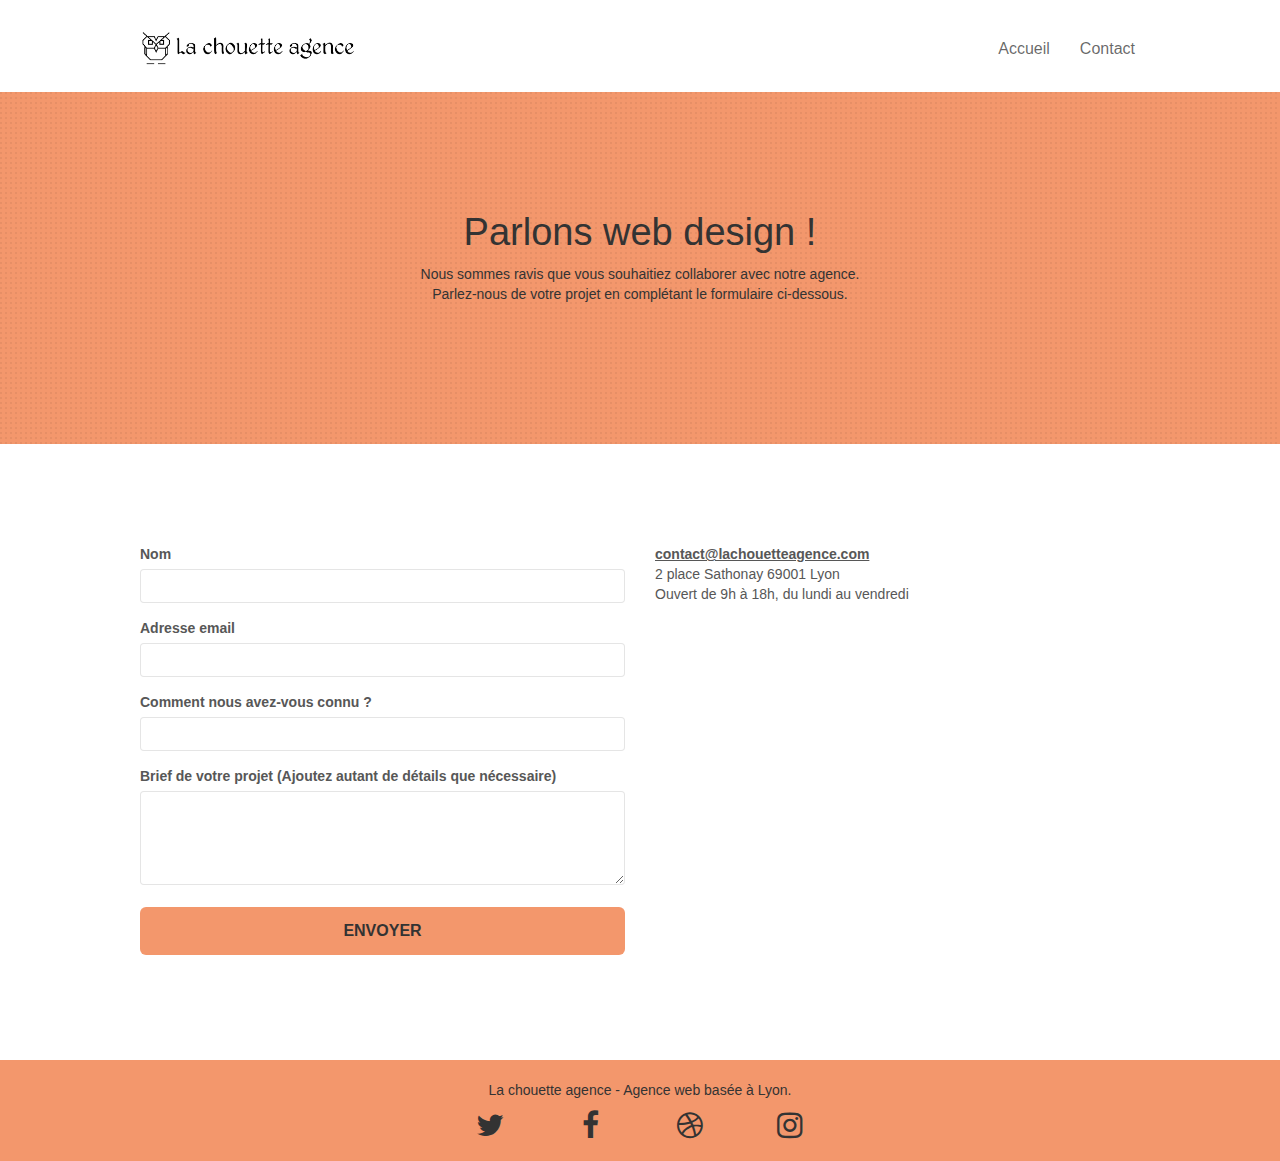
==== contact.html @ 6bfd5b71 "fix color contrast" ====
<!DOCTYPE html>
<html lang="fr">
  <head>
    <meta charset="utf-8" />

    <meta
      name="description"
      content="Vous cherchez un expert en web design à Lyon ? Contactez La chouette agence pour bénéficier d'un accompagnement sur-mesure."
    />
    <meta name="viewport" content="width=device-width, initial-scale=1.0, viewport-fit=cover" />
    <link rel="shortcut icon" type="image/png" href="favicon.jpg" />

    <link rel="stylesheet" type="text/css" href="./css/bootstrap.min.css" />
    <link rel="stylesheet" type="text/css" href="style.min.css" />
    <link rel="stylesheet" type="text/css" href="./css/font-awesome.min.css" />
    <link rel="stylesheet" type="text/css" href="./css/et-line.min.css" />

    <script src="./js/jquery-2.1.0.min.js" defer></script>
    <script src="./js/bootstrap.min.js" defer></script>
    <script src="./js/blocs.min.js" defer></script>
    <script src="./js/jqBootstrapValidation.min.js" defer></script>
    <script src="./js/formHandler.min.js" defer></script>

    <title>Contact | La chouette agence</title>
  </head>
  <body>
    <!-- principal conteneur -->
    <div class="page-container">
      <!-- header -->
      <header class="bloc bgc-white l-bloc" id="bloc-0">
        <div class="container bloc-sm">
          <nav class="navbar row">
            <div class="navbar-header">
              <a class="navbar-brand" href="index.html">
                <img src="img/la-chouette-agence.webp" alt="La chouette agence" width="214" height="40" />
              </a>
              <button
                id="nav-toggle"
                type="button"
                class="ui-navbar-toggle navbar-toggle"
                data-toggle="collapse"
                data-target=".navbar-1"
              >
                <span class="sr-only">Toggle navigation</span>
                <span class="icon-bar"></span>
                <span class="icon-bar"></span>
                <span class="icon-bar"></span>
              </button>
            </div>
            <div class="collapse navbar-collapse navbar-1 special-dropdown-nav">
              <ul class="site-navigation nav navbar-nav">
                <li>
                  <a href="index.html">Accueil</a>
                </li>
                <li>
                  <a href="contact.html">Contact</a>
                </li>
              </ul>
            </div>
          </nav>
        </div>
      </header>
      <!-- header END -->

      <main>
        <section>
          <!-- bloc-6 -->
          <div class="bloc bg-dots-bg bg-repeat bgc-atomic-tangerine d-bloc" id="bloc-6">
            <div class="container bloc-lg">
              <div class="row">
                <div class="col-sm-12 tc-dark">
                  <h1 class="text-center hero-bloc-text">Parlons web design !</h1>
                  <p class="text-center mg-lg tight-width-whitespace">
                    Nous sommes ravis que vous souhaitiez collaborer avec notre agence. <br />
                    Parlez-nous de votre projet en complétant le formulaire ci-dessous.
                  </p>
                </div>
              </div>
            </div>
          </div>
          <!-- bloc-6 END -->

          <!-- bloc-7 -->
          <div class="bloc bgc-white l-bloc" id="bloc-7">
            <div class="container bloc-lg">
              <div class="row">
                <div class="col-sm-6">
                  <form id="form_1" novalidate>
                    <div class="form-group">
                      <label for="name">Nom</label>
                      <input id="name" class="form-control" required />
                    </div>
                    <div class="form-group">
                      <label for="email">Adresse email</label>
                      <input id="email" class="form-control" type="email" required />
                    </div>
                    <div class="form-group">
                      <label for="input_504">Comment nous avez-vous connu ?</label>
                      <input class="form-control" required id="input_504" />
                    </div>
                    <div class="form-group">
                      <label for="message">Brief de votre projet (Ajoutez autant de détails que nécessaire)</label>
                      <textarea id="message" class="form-control" rows="4" cols="50" required></textarea>
                    </div>
                    <button class="bloc-button btn btn-lg btn-block cta-hero btn-atomic-tangerine" type="submit">
                      Envoyer
                    </button>
                  </form>
                </div>
                <div class="col-sm-6">
                  <address>
                    <a href="mailto:contact@lachouetteagence.com" class="bold-link">contact@lachouetteagence.com</a>
                    <br />
                    2 place Sathonay 69001 Lyon <br />
                    Ouvert de 9h à 18h, du lundi au vendredi <br />
                  </address>
                </div>
              </div>
            </div>
          </div>
          <!-- bloc-7 END -->
        </section>
      </main>

      <!-- scrollToTop -->
      <button
        class="bloc-button btn btn-d scrollToTop"
        onclick="scrollToTarget('1')"
        aria-label="Retourner en haut de page"
      >
        <span class="fa fa-chevron-up"></span>
      </button>
      <!-- scrollToTop END-->

      <!-- footer -->
      <footer class="bloc bgc-atomic-tangerine d-bloc" id="bloc-8">
        <div class="container bloc-sm">
          <div class="row">
            <div class="col-sm-12">
              <p class="text-center tc-dark">La chouette agence - Agence web basée à Lyon.</p>
              <div class="row row-no-gutters social">
                <div class="col-sm-3">
                  <div class="text-center">
                    <a class="social ltc-dark" href="#" aria-label="Twitter">
                      <span class="fa fa-twitter icon-md"></span
                    ></a>
                  </div>
                </div>
                <div class="col-sm-3">
                  <div class="text-center">
                    <a class="social ltc-dark" href="#" aria-label="Facebook">
                      <span class="fa fa-facebook icon-md"> </span>
                    </a>
                  </div>
                </div>
                <div class="col-sm-3">
                  <div class="text-center">
                    <a class="social ltc-dark" href="#" aria-label="Dribbble">
                      <span class="fa fa-dribbble icon-md"></span>
                    </a>
                  </div>
                </div>
                <div class="col-sm-3">
                  <div class="text-center">
                    <a class="social ltc-dark" href="#" aria-label="Instagram">
                      <span class="fa fa-instagram icon-md"></span>
                    </a>
                  </div>
                </div>
              </div>
            </div>
          </div>
        </div>
      </footer>
      <!-- footer END -->
    </div>
    <!-- principal conteneur END -->
  </body>
</html>
---- style.min.css ----
body{margin:0;padding:0;background:#fff;color:#575757;overflow-x:hidden;-webkit-font-smoothing:antialiased;-moz-osx-font-smoothing:grayscale}h1,h2,h3,h4,h5,h6{font-weight:500}a,button{transition:all .3s ease-in-out}a{color:#575757}a:hover{color:#333;text-decoration:none;cursor:pointer}strong{font-weight:inherit}blockquote{border:none;padding:0}#page-loading-blocs-notifaction{position:fixed;top:0;bottom:0;width:100%;z-index:100000;background:#fff url(img/pageload-spinner.gif) no-repeat center center}.bloc{width:100%;clear:both;background:50% 50% no-repeat;padding:0 50px;-webkit-background-size:cover;-moz-background-size:cover;-o-background-size:cover;background-size:cover;position:relative}.bloc .container{padding-left:0;padding-right:0}.bloc-lg{padding:100px 50px}.bloc-md{padding:50px}.bloc-sm{padding:20px 50px}.bg-b-edge,.bg-bl-edge,.bg-br-edge,.bg-center,.bg-l-edge,.bg-r-edge,.bg-repeat,.bg-t-edge,.bg-tl-edge,.bg-tr-edge{-webkit-background-size:auto!important;-moz-background-size:auto!important;-o-background-size:auto!important;background-size:auto!important}.bg-repeat{background:repeat}.bg-t-edge{background:top no-repeat}.bloc-bg-texture::before{content:'';background-size:2px 2px;position:absolute;top:0;bottom:0;left:0;right:0}.texture-paper::before{background:url(img/texture-paper.webp);background-size:280px 280px}.b-parallax{background-attachment:fixed}.d-bloc button:hover{color:rgba(255,255,255,.9)}.d-bloc .icon-round,.d-bloc .icon-rounded,.d-bloc .icon-semi-rounded-a,.d-bloc .icon-semi-rounded-b,.d-bloc .icon-square{border-color:rgba(255,255,255,.9)}.d-bloc .divider-h span{border-color:rgba(255,255,255,.2)}.d-bloc .navbar-toggle .icon-bar{background:#fff}.d-bloc .btn-wire,.d-bloc .btn-wire:hover{color:#fff;border-color:#fff}.d-bloc .panel{color:rgba(0,0,0,.5)}.d-bloc .panel button:hover{color:rgba(0,0,0,.7)}.d-bloc .panel icon{border-color:rgba(0,0,0,.7)}.d-bloc .panel .divider-h span{border-color:rgba(0,0,0,.1)}.d-bloc .panel .a-btn{color:rgba(0,0,0,.6)}.d-bloc .panel .a-btn:hover{color:#000}.d-bloc .panel .btn-wire,.d-bloc .panel .btn-wire:hover{color:rgba(0,0,0,.7);border-color:rgba(0,0,0,.3)}.d-bloc .panel button:hover,.l-bloc button:hover{color:rgba(0,0,0,.7)}.l-bloc .icon-round,.l-bloc .icon-rounded,.l-bloc .icon-semi-rounded-a,.l-bloc .icon-semi-rounded-b,.l-bloc .icon-square{border-color:rgba(0,0,0,.7)}.d-bloc .panel .divider-h span,.l-bloc .divider-h span{border-color:rgba(0,0,0,.1)}.d-bloc .panel .a-btn,.l-bloc .a-btn,.l-bloc .navbar a,.l-bloc .navbar-brand,.l-bloc a .icon-lg,.l-bloc a .icon-md,.l-bloc a .icon-sm,.l-bloc a .icon-xl,.l-bloc h1 a,.l-bloc h2 a,.l-bloc h3 a,.l-bloc h4 a,.l-bloc h5 a,.l-bloc h6 a,.l-bloc p a{color:rgba(0,0,0,.6)}.d-bloc .panel .a-btn:hover,.l-bloc .a-btn:hover,.l-bloc .navbar a:hover,.l-bloc .navbar-brand:hover,.l-bloc a:hover .icon-lg,.l-bloc a:hover .icon-md,.l-bloc a:hover .icon-sm,.l-bloc a:hover .icon-xl,.l-bloc h1 a:hover,.l-bloc h2 a:hover,.l-bloc h3 a:hover,.l-bloc h4 a:hover,.l-bloc h5 a:hover,.l-bloc h6 a:hover,.l-bloc p a:hover{color:#000}.l-bloc .navbar-toggle .icon-bar{color:rgba(0,0,0,.6)}.d-bloc .panel .btn-wire,.d-bloc .panel .btn-wire:hover,.l-bloc .btn-wire,.l-bloc .btn-wire:hover{color:rgba(0,0,0,.7);border-color:rgba(0,0,0,.3)}.voffset{margin-top:30px}.voffset-lg{margin-top:80px}.row-no-gutters{margin-right:0;margin-left:0}.row.row-no-gutters>[class*=' col-'],.row.row-no-gutters>[class^=col-]{padding-right:0;padding-left:0}#bloc-1-hero h1{font-size:32px}.navbar{margin-bottom:0;z-index:1}.navbar-brand{height:auto;padding:3px 15px;font-size:25px;font-weight:400;font-weight:600;line-height:44px}.navbar-brand img{max-height:200px;margin:0 5px 0 0;display:inline}.navbar-brand img[src$=svg]{min-width:100px}.nav-center .navbar-brand img{margin:0}.navbar .nav{padding-top:2px;margin-right:-16px;float:right;z-index:1}.nav>li{float:left;margin-top:4px;font-size:16px}.navbar-nav .open .dropdown-menu>li>a{text-align:inherit}.nav>li a:focus,.nav>li a:hover{background:0 0}.navbar-toggle{margin:10px 10px 0 0;border:0}.navbar-toggle:hover{background:0 0!important}.navbar-toggle .icon-bar{background-color:rgba(0,0,0,.5);width:26px}.nav-invert .navbar .nav{float:left}.nav-invert .navbar-brand,.nav-invert .navbar-header{float:right;position:relative;z-index:2}@media (min-width:768px){.site-navigation{position:absolute;top:50%;right:20px;transform:translate(0,-50%);-webkit-transform:translateY(-50%)}.nav>li .dropdown-menu a,.nav>li .dropdown-menu a:hover{color:#484848}.nav-invert .site-navigation{left:0;right:0}.nav-center{text-align:center}.nav-center .navbar-header{width:100%}.nav-center .nav>li,.nav-center .navbar-brand,.nav-center .navbar-header{float:none;display:inline-block}.nav-center .site-navigation{position:relative;width:100%;right:0;margin-right:0;margin-top:20px}.nav-center.mini-nav .navbar-toggle{float:none;margin:10px auto 0}}.nav>li>.dropdown a{background:0 0!important;display:block;padding:14px 15px}nav .caret{margin:0 5px}.dropdown-menu .dropdown-menu{top:-8px;left:100%}.dropdown-menu .dropmenu-flow-right{top:100%;left:0;margin-left:-1px;border-top-left-radius:0;border-top-right-radius:0}.dropdown-menu .dropdown span{border:4px solid #000;border-top-color:transparent;border-right-color:transparent;border-bottom-color:transparent;margin:6px -5px 0 0!important;float:right}.mg-md{margin-top:10px;margin-bottom:20px}.mg-lg{margin-top:10px;margin-bottom:40px}.btn{margin:0 5px 5px 0}.btn.pull-right{margin:0 0 5px 5px}.btn-d,.btn-d:focus,.btn-d:hover{color:#fff;background:rgba(0,0,0,.6)}.btn-rd{border-radius:40px}.btn-clean{border:1px solid rgba(0,0,0,.08);border-bottom-color:rgba(0,0,0,.1);text-shadow:0 1px 0 rgba(0,0,1,.1);box-shadow:0 1px 3px rgba(0,0,1,.25),inset 0 1px 0 0 rgba(255,255,255,.15)}.icon-md{font-size:30px!important}.icon-lg{font-size:60px!important}.sm-shadow{text-shadow:0 1px 2px rgba(0,0,0,.3)}.panel-sq,.panel-sq .panel-footer,.panel-sq .panel-heading{border-radius:0}.panel-rd{border-radius:30px}.panel-rd .panel-heading{border-radius:29px 29px 0 0}.panel-rd .panel-footer{border-radius:0 0 29px 29px}.form-control{border-color:rgba(0,0,0,.1);box-shadow:none}.scrollToTop{width:40px;height:40px;position:fixed;bottom:20px;right:20px;opacity:0;z-index:500;transition:all .3s ease-in-out}.scrollToTop span{margin-top:6px}.showScrollTop{font-size:14px;opacity:1}a[data-lightbox]{position:relative;display:block;text-align:center}a[data-lightbox]:hover::before{content:'+';font-size:32px;width:50px;height:50px;margin-left:-25px;border-radius:50%;background:rgba(0,0,0,.6);color:#fff;z-index:1;position:absolute;top:50%;transform:translateY(-50%);-webkit-transform:translateY(-50%)}a[data-lightbox]:hover img{opacity:.6;-webkit-animation-fill-mode:none;animation-fill-mode:none}#lightbox-modal{display:flex;align-items:center}#lightbox-modal .modal-dialog{width:90%;max-width:900px;margin:0 auto 0}#lightbox-modal .modal-dialog img{max-height:90vh;margin:0 auto}.lightbox-caption{padding:20px;background:rgba(0,0,0,.5);position:absolute;left:15px;right:15px;bottom:5px}.close-lightbox{color:#fff;font-size:30px;position:absolute;top:20px;right:20px;z-index:20;background:rgba(0,0,0,.6);border:none;line-height:30px;padding:0 9px 5px;opacity:.9}.close-lightbox:hover,.next-lightbox:hover,.prev-lightbox:hover{opacity:1;color:#fff}.next-lightbox,.prev-lightbox{font-size:20px;color:#fff;background:rgba(0,0,0,.6);transition:all .2s ease-in-out;position:absolute;top:45%;z-index:1;opacity:.9}.next-lightbox{padding:6px 8px 1px 13px;right:25px}.prev-lightbox{padding:6px 13px 1px 10px;left:25px}.snapshot-lb .modal-body{padding-bottom:45px}.snapshot-lb .lightbox-caption{padding:0;background:0 0}.container{position:relative;max-width:1000px}.hero-bloc-text{font-size:38px}.hero-bloc-text-sub{font-size:36px}.statement-bloc-text{line-height:26px;font-style:italic;font-size:20px;text-align:center;font-weight:lighter;max-width:520px;margin:auto auto auto auto}.tight-width-whitespace{max-width:600px;margin-left:auto;margin-right:auto}.h1{font-size:20px}.cta-hero{margin-top:22px;text-transform:uppercase;padding:12px 28px 12px 28px;font-size:16px;font-weight:700}.social{max-width:400px;margin:auto auto auto auto}h2{font-size:22px;line-height:1.4em}h3{font-size:15px;text-transform:uppercase;font-weight:700;color:#333!important}.med-width-whitespace{max-width:800px;margin-left:auto;margin-right:auto;box-shadow:0 0 0 #000}h4{color:#333!important}.icons{margin-bottom:14px;margin-top:24px}.white{color:#fff!important}.portfolio-thumb{margin-bottom:24px}.portfolio-row{margin-bottom:44px;margin-top:50px}.avatar{box-shadow:0 4px 9px rgba(0,0,0,.3)}.black-background{background-color:rgb(126,116,96);padding:40px 40px 40px 40px}.bold-link{font-weight:600;text-decoration:underline!important}.bgc-white{background-color:#fff}.bgc-dark-slate-blue{background-color:#364577}.bgc-atomic-tangerine{background-color:#f3976c}.tc-white{color:#fff}.tc-dark{color:#333}.btn-atomic-tangerine{background:#f3976c;color:#333}.btn-atomic-tangerine:hover{background:#f8a884}.ltc-dark{color:#333}.ltc-dark:hover{color:#111}.ltc-white{color:#fff!important}.ltc-white:hover{color:#ebebeb!important}.ltc-atomic-tangerine{color:#f3976c!important}.ltc-atomic-tangerine:hover{color:#c27956!important}.icon-dark-slate-blue{color:#364577!important;border-color:#364577!important}.bg-dots-bg{background-image:url(img/dots-bg.webp)}.bg-lines-h2-bg{background-image:url(img/lines-h2-bg.webp)}.bg-banniere{background-image:url(img/la-chouette-agence-banniere.webp)}.bg-presentation{background-image:url(img/image-de-presentation.webp)}@media (max-width:1024px){.bloc{padding-left:20px;padding-right:20px}.bloc-tile-2.full-width-bloc .container,.bloc-tile-3.full-width-bloc .container,.bloc-tile-4.full-width-bloc .container,.bloc.full-width-bloc{padding-left:0;padding-right:0}}@media (max-width:992px) and (min-width:768px){.navbar .nav{max-width:80%}.nav-center.navbar .nav{max-width:100%}}@media only screen and (min-width:768px) and (max-width:1024px) and (orientation:landscape){.b-parallax{background-attachment:scroll}}@media only screen and (min-width:1024px) and (max-width:1366px) and (-webkit-min-device-pixel-ratio:1.5){.b-parallax{background-attachment:scroll}}@media (max-width:991px){.container{width:100%}.b-parallax{background-attachment:scroll}#hero-bloc,.page-container{overflow-x:hidden;position:relative}.bloc-group,.bloc-group .bloc{display:block;width:100%}.bloc-fill-screen .fill-bloc-bottom-edge,.bloc-fill-screen .fill-bloc-top-edge{padding:0 20px}}@media (max-width:767px){.page-container{overflow-x:hidden;position:relative}#disqus_thread,h1,h2,h3,h4,h5,h6,p{padding-left:10px!important;padding-right:10px!important}.b-parallax{background-attachment:scroll}.navbar .nav{padding-top:0;border-top:1px solid rgba(0,0,0,.2);float:none!important}.navbar.row{margin-left:0;margin-right:0}.site-navigation{position:inherit;transform:none;-webkit-transform:none;-ms-transform:none}.nav>li{margin-top:0;border-bottom:1px solid rgba(0,0,0,.1);background:rgba(0,0,0,.05);text-align:left;padding-left:15px;width:100%}.nav>li:hover{background:rgba(0,0,0,.08)}.dropdown .dropdown a .caret{float:none;margin:5px 0 0 10px!important;border:4px solid #000;border-bottom-color:transparent;border-right-color:transparent;border-left-color:transparent}#hero-bloc .navbar .nav{background:rgba(0,0,0,.8)}#hero-bloc .navbar .nav a{color:rgba(255,255,255,.6)}.hero{padding:50px 0}.hero-nav{left:-1px;right:-1px}.navbar-collapse{padding:0;overflow-x:hidden;-webkit-box-shadow:none;box-shadow:none}.navbar-brand img{max-height:40px;width:auto}.nav-invert .navbar-header{float:none;width:100%}.nav-invert .navbar-toggle{float:left;margin-left:10px}.bloc{padding-left:0;padding-right:0}.bloc-lg,.bloc-xl,.bloc-xxl{padding:40px 0}.bloc-md,.bloc-sm{padding-left:0;padding-right:0}.bloc-fill-screen .fill-bloc-bottom-edge,.bloc-fill-screen .fill-bloc-top-edge,.bloc-tile-2 .container,.bloc-tile-3 .container,.bloc-tile-4 .container{padding-left:0;padding-right:0}.a-block{padding:0 10px}.btn-dwn{display:none}.voffset{margin-top:5px}.voffset-md{margin-top:20px}.voffset-lg{margin-top:30px}form{padding:5px}.close-lightbox{display:inline-block}.blocsapp-device-iphone5{background-size:216px 425px;padding-top:60px;width:216px;height:425px}.blocsapp-device-iphone5 img{width:180px;height:320px}}@media (max-width:400px){.bloc{padding-left:0;padding-right:0}}@media (max-width:767px){.bloc-mob-center-text{text-align:center}}
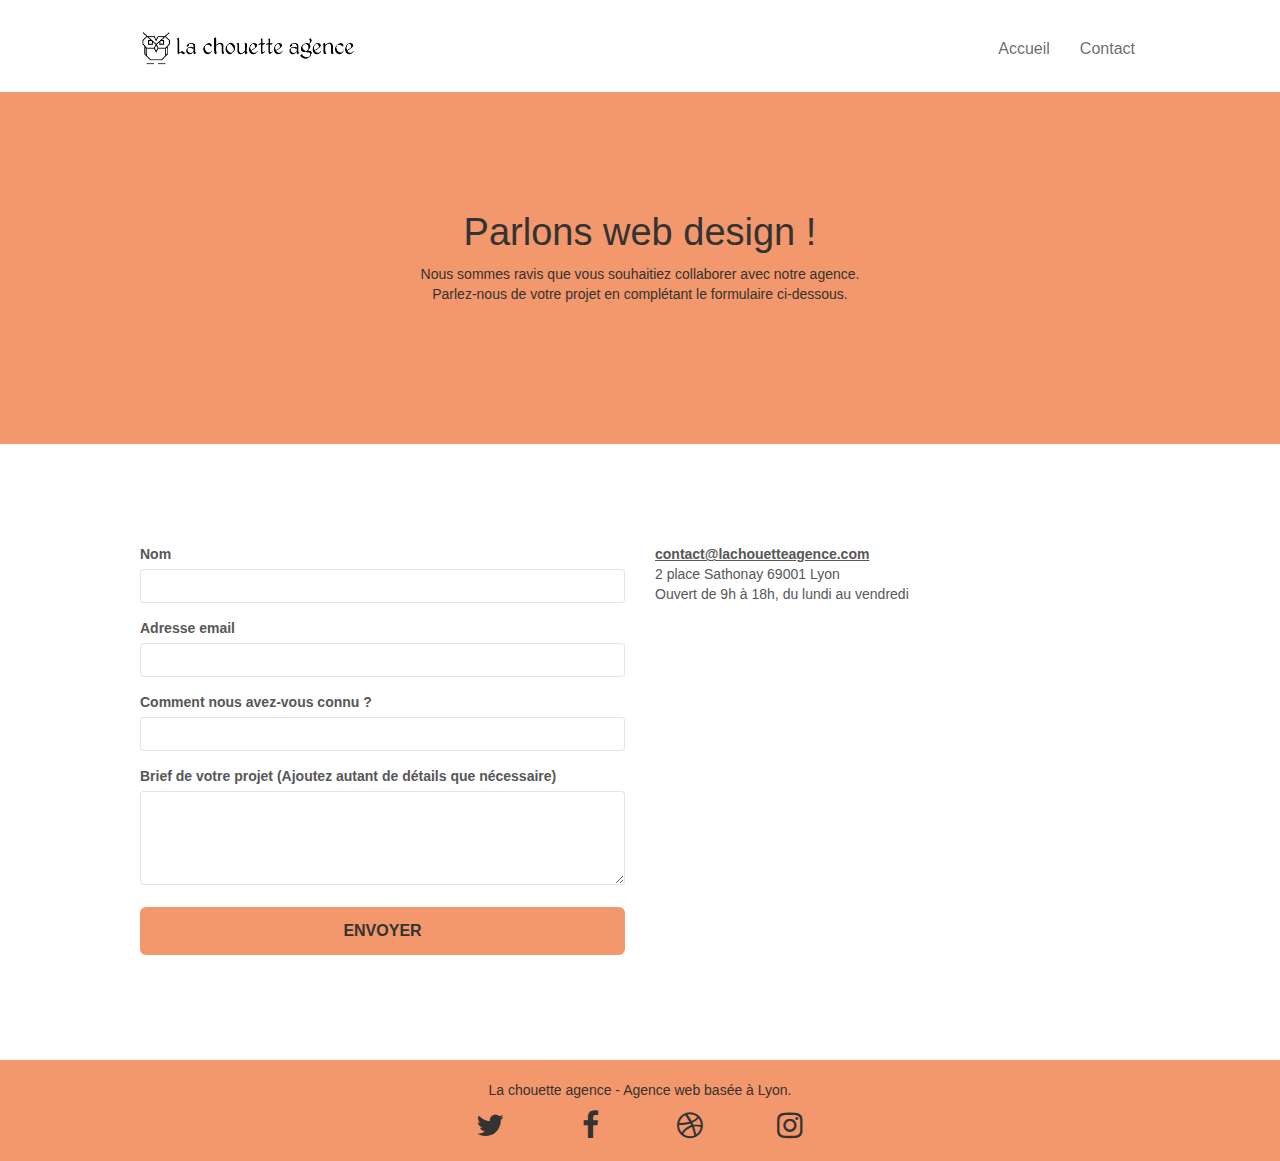
==== commit 241cae6f: "remove background images" ====
--- a/contact.html
+++ b/contact.html
@@ -65,7 +65,7 @@
       <main>
         <section>
           <!-- bloc-6 -->
-          <div class="bloc bg-dots-bg bg-repeat bgc-atomic-tangerine d-bloc" id="bloc-6">
+          <div class="bloc bgc-atomic-tangerine d-bloc" id="bloc-6">
             <div class="container bloc-lg">
               <div class="row">
                 <div class="col-sm-12 tc-dark">
--- a/style.min.css
+++ b/style.min.css
@@ -1 +1 @@
-body{margin:0;padding:0;background:#fff;color:#575757;overflow-x:hidden;-webkit-font-smoothing:antialiased;-moz-osx-font-smoothing:grayscale}h1,h2,h3,h4,h5,h6{font-weight:500}a,button{transition:all .3s ease-in-out}a{color:#575757}a:hover{color:#333;text-decoration:none;cursor:pointer}strong{font-weight:inherit}blockquote{border:none;padding:0}#page-loading-blocs-notifaction{position:fixed;top:0;bottom:0;width:100%;z-index:100000;background:#fff url(img/pageload-spinner.gif) no-repeat center center}.bloc{width:100%;clear:both;background:50% 50% no-repeat;padding:0 50px;-webkit-background-size:cover;-moz-background-size:cover;-o-background-size:cover;background-size:cover;position:relative}.bloc .container{padding-left:0;padding-right:0}.bloc-lg{padding:100px 50px}.bloc-md{padding:50px}.bloc-sm{padding:20px 50px}.bg-b-edge,.bg-bl-edge,.bg-br-edge,.bg-center,.bg-l-edge,.bg-r-edge,.bg-repeat,.bg-t-edge,.bg-tl-edge,.bg-tr-edge{-webkit-background-size:auto!important;-moz-background-size:auto!important;-o-background-size:auto!important;background-size:auto!important}.bg-repeat{background:repeat}.bg-t-edge{background:top no-repeat}.bloc-bg-texture::before{content:'';background-size:2px 2px;position:absolute;top:0;bottom:0;left:0;right:0}.texture-paper::before{background:url(img/texture-paper.webp);background-size:280px 280px}.b-parallax{background-attachment:fixed}.d-bloc button:hover{color:rgba(255,255,255,.9)}.d-bloc .icon-round,.d-bloc .icon-rounded,.d-bloc .icon-semi-rounded-a,.d-bloc .icon-semi-rounded-b,.d-bloc .icon-square{border-color:rgba(255,255,255,.9)}.d-bloc .divider-h span{border-color:rgba(255,255,255,.2)}.d-bloc .navbar-toggle .icon-bar{background:#fff}.d-bloc .btn-wire,.d-bloc .btn-wire:hover{color:#fff;border-color:#fff}.d-bloc .panel{color:rgba(0,0,0,.5)}.d-bloc .panel button:hover{color:rgba(0,0,0,.7)}.d-bloc .panel icon{border-color:rgba(0,0,0,.7)}.d-bloc .panel .divider-h span{border-color:rgba(0,0,0,.1)}.d-bloc .panel .a-btn{color:rgba(0,0,0,.6)}.d-bloc .panel .a-btn:hover{color:#000}.d-bloc .panel .btn-wire,.d-bloc .panel .btn-wire:hover{color:rgba(0,0,0,.7);border-color:rgba(0,0,0,.3)}.d-bloc .panel button:hover,.l-bloc button:hover{color:rgba(0,0,0,.7)}.l-bloc .icon-round,.l-bloc .icon-rounded,.l-bloc .icon-semi-rounded-a,.l-bloc .icon-semi-rounded-b,.l-bloc .icon-square{border-color:rgba(0,0,0,.7)}.d-bloc .panel .divider-h span,.l-bloc .divider-h span{border-color:rgba(0,0,0,.1)}.d-bloc .panel .a-btn,.l-bloc .a-btn,.l-bloc .navbar a,.l-bloc .navbar-brand,.l-bloc a .icon-lg,.l-bloc a .icon-md,.l-bloc a .icon-sm,.l-bloc a .icon-xl,.l-bloc h1 a,.l-bloc h2 a,.l-bloc h3 a,.l-bloc h4 a,.l-bloc h5 a,.l-bloc h6 a,.l-bloc p a{color:rgba(0,0,0,.6)}.d-bloc .panel .a-btn:hover,.l-bloc .a-btn:hover,.l-bloc .navbar a:hover,.l-bloc .navbar-brand:hover,.l-bloc a:hover .icon-lg,.l-bloc a:hover .icon-md,.l-bloc a:hover .icon-sm,.l-bloc a:hover .icon-xl,.l-bloc h1 a:hover,.l-bloc h2 a:hover,.l-bloc h3 a:hover,.l-bloc h4 a:hover,.l-bloc h5 a:hover,.l-bloc h6 a:hover,.l-bloc p a:hover{color:#000}.l-bloc .navbar-toggle .icon-bar{color:rgba(0,0,0,.6)}.d-bloc .panel .btn-wire,.d-bloc .panel .btn-wire:hover,.l-bloc .btn-wire,.l-bloc .btn-wire:hover{color:rgba(0,0,0,.7);border-color:rgba(0,0,0,.3)}.voffset{margin-top:30px}.voffset-lg{margin-top:80px}.row-no-gutters{margin-right:0;margin-left:0}.row.row-no-gutters>[class*=' col-'],.row.row-no-gutters>[class^=col-]{padding-right:0;padding-left:0}#bloc-1-hero h1{font-size:32px}.navbar{margin-bottom:0;z-index:1}.navbar-brand{height:auto;padding:3px 15px;font-size:25px;font-weight:400;font-weight:600;line-height:44px}.navbar-brand img{max-height:200px;margin:0 5px 0 0;display:inline}.navbar-brand img[src$=svg]{min-width:100px}.nav-center .navbar-brand img{margin:0}.navbar .nav{padding-top:2px;margin-right:-16px;float:right;z-index:1}.nav>li{float:left;margin-top:4px;font-size:16px}.navbar-nav .open .dropdown-menu>li>a{text-align:inherit}.nav>li a:focus,.nav>li a:hover{background:0 0}.navbar-toggle{margin:10px 10px 0 0;border:0}.navbar-toggle:hover{background:0 0!important}.navbar-toggle .icon-bar{background-color:rgba(0,0,0,.5);width:26px}.nav-invert .navbar .nav{float:left}.nav-invert .navbar-brand,.nav-invert .navbar-header{float:right;position:relative;z-index:2}@media (min-width:768px){.site-navigation{position:absolute;top:50%;right:20px;transform:translate(0,-50%);-webkit-transform:translateY(-50%)}.nav>li .dropdown-menu a,.nav>li .dropdown-menu a:hover{color:#484848}.nav-invert .site-navigation{left:0;right:0}.nav-center{text-align:center}.nav-center .navbar-header{width:100%}.nav-center .nav>li,.nav-center .navbar-brand,.nav-center .navbar-header{float:none;display:inline-block}.nav-center .site-navigation{position:relative;width:100%;right:0;margin-right:0;margin-top:20px}.nav-center.mini-nav .navbar-toggle{float:none;margin:10px auto 0}}.nav>li>.dropdown a{background:0 0!important;display:block;padding:14px 15px}nav .caret{margin:0 5px}.dropdown-menu .dropdown-menu{top:-8px;left:100%}.dropdown-menu .dropmenu-flow-right{top:100%;left:0;margin-left:-1px;border-top-left-radius:0;border-top-right-radius:0}.dropdown-menu .dropdown span{border:4px solid #000;border-top-color:transparent;border-right-color:transparent;border-bottom-color:transparent;margin:6px -5px 0 0!important;float:right}.mg-md{margin-top:10px;margin-bottom:20px}.mg-lg{margin-top:10px;margin-bottom:40px}.btn{margin:0 5px 5px 0}.btn.pull-right{margin:0 0 5px 5px}.btn-d,.btn-d:focus,.btn-d:hover{color:#fff;background:rgba(0,0,0,.6)}.btn-rd{border-radius:40px}.btn-clean{border:1px solid rgba(0,0,0,.08);border-bottom-color:rgba(0,0,0,.1);text-shadow:0 1px 0 rgba(0,0,1,.1);box-shadow:0 1px 3px rgba(0,0,1,.25),inset 0 1px 0 0 rgba(255,255,255,.15)}.icon-md{font-size:30px!important}.icon-lg{font-size:60px!important}.sm-shadow{text-shadow:0 1px 2px rgba(0,0,0,.3)}.panel-sq,.panel-sq .panel-footer,.panel-sq .panel-heading{border-radius:0}.panel-rd{border-radius:30px}.panel-rd .panel-heading{border-radius:29px 29px 0 0}.panel-rd .panel-footer{border-radius:0 0 29px 29px}.form-control{border-color:rgba(0,0,0,.1);box-shadow:none}.scrollToTop{width:40px;height:40px;position:fixed;bottom:20px;right:20px;opacity:0;z-index:500;transition:all .3s ease-in-out}.scrollToTop span{margin-top:6px}.showScrollTop{font-size:14px;opacity:1}a[data-lightbox]{position:relative;display:block;text-align:center}a[data-lightbox]:hover::before{content:'+';font-size:32px;width:50px;height:50px;margin-left:-25px;border-radius:50%;background:rgba(0,0,0,.6);color:#fff;z-index:1;position:absolute;top:50%;transform:translateY(-50%);-webkit-transform:translateY(-50%)}a[data-lightbox]:hover img{opacity:.6;-webkit-animation-fill-mode:none;animation-fill-mode:none}#lightbox-modal{display:flex;align-items:center}#lightbox-modal .modal-dialog{width:90%;max-width:900px;margin:0 auto 0}#lightbox-modal .modal-dialog img{max-height:90vh;margin:0 auto}.lightbox-caption{padding:20px;background:rgba(0,0,0,.5);position:absolute;left:15px;right:15px;bottom:5px}.close-lightbox{color:#fff;font-size:30px;position:absolute;top:20px;right:20px;z-index:20;background:rgba(0,0,0,.6);border:none;line-height:30px;padding:0 9px 5px;opacity:.9}.close-lightbox:hover,.next-lightbox:hover,.prev-lightbox:hover{opacity:1;color:#fff}.next-lightbox,.prev-lightbox{font-size:20px;color:#fff;background:rgba(0,0,0,.6);transition:all .2s ease-in-out;position:absolute;top:45%;z-index:1;opacity:.9}.next-lightbox{padding:6px 8px 1px 13px;right:25px}.prev-lightbox{padding:6px 13px 1px 10px;left:25px}.snapshot-lb .modal-body{padding-bottom:45px}.snapshot-lb .lightbox-caption{padding:0;background:0 0}.container{position:relative;max-width:1000px}.hero-bloc-text{font-size:38px}.hero-bloc-text-sub{font-size:36px}.statement-bloc-text{line-height:26px;font-style:italic;font-size:20px;text-align:center;font-weight:lighter;max-width:520px;margin:auto auto auto auto}.tight-width-whitespace{max-width:600px;margin-left:auto;margin-right:auto}.h1{font-size:20px}.cta-hero{margin-top:22px;text-transform:uppercase;padding:12px 28px 12px 28px;font-size:16px;font-weight:700}.social{max-width:400px;margin:auto auto auto auto}h2{font-size:22px;line-height:1.4em}h3{font-size:15px;text-transform:uppercase;font-weight:700;color:#333!important}.med-width-whitespace{max-width:800px;margin-left:auto;margin-right:auto;box-shadow:0 0 0 #000}h4{color:#333!important}.icons{margin-bottom:14px;margin-top:24px}.white{color:#fff!important}.portfolio-thumb{margin-bottom:24px}.portfolio-row{margin-bottom:44px;margin-top:50px}.avatar{box-shadow:0 4px 9px rgba(0,0,0,.3)}.black-background{background-color:rgb(126,116,96);padding:40px 40px 40px 40px}.bold-link{font-weight:600;text-decoration:underline!important}.bgc-white{background-color:#fff}.bgc-dark-slate-blue{background-color:#364577}.bgc-atomic-tangerine{background-color:#f3976c}.tc-white{color:#fff}.tc-dark{color:#333}.btn-atomic-tangerine{background:#f3976c;color:#333}.btn-atomic-tangerine:hover{background:#f8a884}.ltc-dark{color:#333}.ltc-dark:hover{color:#111}.ltc-white{color:#fff!important}.ltc-white:hover{color:#ebebeb!important}.ltc-atomic-tangerine{color:#f3976c!important}.ltc-atomic-tangerine:hover{color:#c27956!important}.icon-dark-slate-blue{color:#364577!important;border-color:#364577!important}.bg-dots-bg{background-image:url(img/dots-bg.webp)}.bg-lines-h2-bg{background-image:url(img/lines-h2-bg.webp)}.bg-banniere{background-image:url(img/la-chouette-agence-banniere.webp)}.bg-presentation{background-image:url(img/image-de-presentation.webp)}@media (max-width:1024px){.bloc{padding-left:20px;padding-right:20px}.bloc-tile-2.full-width-bloc .container,.bloc-tile-3.full-width-bloc .container,.bloc-tile-4.full-width-bloc .container,.bloc.full-width-bloc{padding-left:0;padding-right:0}}@media (max-width:992px) and (min-width:768px){.navbar .nav{max-width:80%}.nav-center.navbar .nav{max-width:100%}}@media only screen and (min-width:768px) and (max-width:1024px) and (orientation:landscape){.b-parallax{background-attachment:scroll}}@media only screen and (min-width:1024px) and (max-width:1366px) and (-webkit-min-device-pixel-ratio:1.5){.b-parallax{background-attachment:scroll}}@media (max-width:991px){.container{width:100%}.b-parallax{background-attachment:scroll}#hero-bloc,.page-container{overflow-x:hidden;position:relative}.bloc-group,.bloc-group .bloc{display:block;width:100%}.bloc-fill-screen .fill-bloc-bottom-edge,.bloc-fill-screen .fill-bloc-top-edge{padding:0 20px}}@media (max-width:767px){.page-container{overflow-x:hidden;position:relative}#disqus_thread,h1,h2,h3,h4,h5,h6,p{padding-left:10px!important;padding-right:10px!important}.b-parallax{background-attachment:scroll}.navbar .nav{padding-top:0;border-top:1px solid rgba(0,0,0,.2);float:none!important}.navbar.row{margin-left:0;margin-right:0}.site-navigation{position:inherit;transform:none;-webkit-transform:none;-ms-transform:none}.nav>li{margin-top:0;border-bottom:1px solid rgba(0,0,0,.1);background:rgba(0,0,0,.05);text-align:left;padding-left:15px;width:100%}.nav>li:hover{background:rgba(0,0,0,.08)}.dropdown .dropdown a .caret{float:none;margin:5px 0 0 10px!important;border:4px solid #000;border-bottom-color:transparent;border-right-color:transparent;border-left-color:transparent}#hero-bloc .navbar .nav{background:rgba(0,0,0,.8)}#hero-bloc .navbar .nav a{color:rgba(255,255,255,.6)}.hero{padding:50px 0}.hero-nav{left:-1px;right:-1px}.navbar-collapse{padding:0;overflow-x:hidden;-webkit-box-shadow:none;box-shadow:none}.navbar-brand img{max-height:40px;width:auto}.nav-invert .navbar-header{float:none;width:100%}.nav-invert .navbar-toggle{float:left;margin-left:10px}.bloc{padding-left:0;padding-right:0}.bloc-lg,.bloc-xl,.bloc-xxl{padding:40px 0}.bloc-md,.bloc-sm{padding-left:0;padding-right:0}.bloc-fill-screen .fill-bloc-bottom-edge,.bloc-fill-screen .fill-bloc-top-edge,.bloc-tile-2 .container,.bloc-tile-3 .container,.bloc-tile-4 .container{padding-left:0;padding-right:0}.a-block{padding:0 10px}.btn-dwn{display:none}.voffset{margin-top:5px}.voffset-md{margin-top:20px}.voffset-lg{margin-top:30px}form{padding:5px}.close-lightbox{display:inline-block}.blocsapp-device-iphone5{background-size:216px 425px;padding-top:60px;width:216px;height:425px}.blocsapp-device-iphone5 img{width:180px;height:320px}}@media (max-width:400px){.bloc{padding-left:0;padding-right:0}}@media (max-width:767px){.bloc-mob-center-text{text-align:center}}+body{margin:0;padding:0;background:#fff;color:#575757;overflow-x:hidden;-webkit-font-smoothing:antialiased;-moz-osx-font-smoothing:grayscale}h1,h2,h3,h4,h5,h6{font-weight:500}a,button{transition:all .3s ease-in-out}a{color:#575757}a:hover{color:#333;text-decoration:none;cursor:pointer}strong{font-weight:inherit}blockquote{border:none;padding:0}#page-loading-blocs-notifaction{position:fixed;top:0;bottom:0;width:100%;z-index:100000;background:#fff url(img/pageload-spinner.gif) no-repeat center center}.bloc{width:100%;clear:both;background:50% 50% no-repeat;padding:0 50px;-webkit-background-size:cover;-moz-background-size:cover;-o-background-size:cover;background-size:cover;position:relative}.bloc .container{padding-left:0;padding-right:0}.bloc-lg{padding:100px 50px}.bloc-md{padding:50px}.bloc-sm{padding:20px 50px}.bg-b-edge,.bg-bl-edge,.bg-br-edge,.bg-center,.bg-l-edge,.bg-r-edge,.bg-repeat,.bg-t-edge,.bg-tl-edge,.bg-tr-edge{-webkit-background-size:auto!important;-moz-background-size:auto!important;-o-background-size:auto!important;background-size:auto!important}.bg-repeat{background:repeat}.bg-t-edge{background:top no-repeat}.bg-overlay::before{content:'';position:absolute;inset:0;background-color:rgba(0,0,0,.4)}.b-parallax{background-attachment:fixed}.d-bloc button:hover{color:rgba(255,255,255,.9)}.d-bloc .icon-round,.d-bloc .icon-rounded,.d-bloc .icon-semi-rounded-a,.d-bloc .icon-semi-rounded-b,.d-bloc .icon-square{border-color:rgba(255,255,255,.9)}.d-bloc .divider-h span{border-color:rgba(255,255,255,.2)}.d-bloc .navbar-toggle .icon-bar{background:#fff}.d-bloc .btn-wire,.d-bloc .btn-wire:hover{color:#fff;border-color:#fff}.d-bloc .panel{color:rgba(0,0,0,.5)}.d-bloc .panel button:hover{color:rgba(0,0,0,.7)}.d-bloc .panel icon{border-color:rgba(0,0,0,.7)}.d-bloc .panel .divider-h span{border-color:rgba(0,0,0,.1)}.d-bloc .panel .a-btn{color:rgba(0,0,0,.6)}.d-bloc .panel .a-btn:hover{color:#000}.d-bloc .panel .btn-wire,.d-bloc .panel .btn-wire:hover{color:rgba(0,0,0,.7);border-color:rgba(0,0,0,.3)}.d-bloc .panel button:hover,.l-bloc button:hover{color:rgba(0,0,0,.7)}.l-bloc .icon-round,.l-bloc .icon-rounded,.l-bloc .icon-semi-rounded-a,.l-bloc .icon-semi-rounded-b,.l-bloc .icon-square{border-color:rgba(0,0,0,.7)}.d-bloc .panel .divider-h span,.l-bloc .divider-h span{border-color:rgba(0,0,0,.1)}.d-bloc .panel .a-btn,.l-bloc .a-btn,.l-bloc .navbar a,.l-bloc .navbar-brand,.l-bloc a .icon-lg,.l-bloc a .icon-md,.l-bloc a .icon-sm,.l-bloc a .icon-xl,.l-bloc h1 a,.l-bloc h2 a,.l-bloc h3 a,.l-bloc h4 a,.l-bloc h5 a,.l-bloc h6 a,.l-bloc p a{color:rgba(0,0,0,.6)}.d-bloc .panel .a-btn:hover,.l-bloc .a-btn:hover,.l-bloc .navbar a:hover,.l-bloc .navbar-brand:hover,.l-bloc a:hover .icon-lg,.l-bloc a:hover .icon-md,.l-bloc a:hover .icon-sm,.l-bloc a:hover .icon-xl,.l-bloc h1 a:hover,.l-bloc h2 a:hover,.l-bloc h3 a:hover,.l-bloc h4 a:hover,.l-bloc h5 a:hover,.l-bloc h6 a:hover,.l-bloc p a:hover{color:#000}.l-bloc .navbar-toggle .icon-bar{color:rgba(0,0,0,.6)}.d-bloc .panel .btn-wire,.d-bloc .panel .btn-wire:hover,.l-bloc .btn-wire,.l-bloc .btn-wire:hover{color:rgba(0,0,0,.7);border-color:rgba(0,0,0,.3)}.voffset{margin-top:30px}.voffset-lg{margin-top:80px}.row-no-gutters{margin-right:0;margin-left:0}.row.row-no-gutters>[class*=' col-'],.row.row-no-gutters>[class^=col-]{padding-right:0;padding-left:0}#bloc-1-hero h1{font-size:32px}.navbar{margin-bottom:0;z-index:1}.navbar-brand{height:auto;padding:3px 15px;font-size:25px;font-weight:400;font-weight:600;line-height:44px}.navbar-brand img{max-height:200px;margin:0 5px 0 0;display:inline}.navbar-brand img[src$=svg]{min-width:100px}.nav-center .navbar-brand img{margin:0}.navbar .nav{padding-top:2px;margin-right:-16px;float:right;z-index:1}.nav>li{float:left;margin-top:4px;font-size:16px}.navbar-nav .open .dropdown-menu>li>a{text-align:inherit}.nav>li a:focus,.nav>li a:hover{background:0 0}.navbar-toggle{margin:10px 10px 0 0;border:0}.navbar-toggle:hover{background:0 0!important}.navbar-toggle .icon-bar{background-color:rgba(0,0,0,.5);width:26px}.nav-invert .navbar .nav{float:left}.nav-invert .navbar-brand,.nav-invert .navbar-header{float:right;position:relative;z-index:2}@media (min-width:768px){.site-navigation{position:absolute;top:50%;right:20px;transform:translate(0,-50%);-webkit-transform:translateY(-50%)}.nav>li .dropdown-menu a,.nav>li .dropdown-menu a:hover{color:#484848}.nav-invert .site-navigation{left:0;right:0}.nav-center{text-align:center}.nav-center .navbar-header{width:100%}.nav-center .nav>li,.nav-center .navbar-brand,.nav-center .navbar-header{float:none;display:inline-block}.nav-center .site-navigation{position:relative;width:100%;right:0;margin-right:0;margin-top:20px}.nav-center.mini-nav .navbar-toggle{float:none;margin:10px auto 0}}.nav>li>.dropdown a{background:0 0!important;display:block;padding:14px 15px}nav .caret{margin:0 5px}.dropdown-menu .dropdown-menu{top:-8px;left:100%}.dropdown-menu .dropmenu-flow-right{top:100%;left:0;margin-left:-1px;border-top-left-radius:0;border-top-right-radius:0}.dropdown-menu .dropdown span{border:4px solid #000;border-top-color:transparent;border-right-color:transparent;border-bottom-color:transparent;margin:6px -5px 0 0!important;float:right}.mg-md{margin-top:10px;margin-bottom:20px}.mg-lg{margin-top:10px;margin-bottom:40px}.btn{margin:0 5px 5px 0}.btn.pull-right{margin:0 0 5px 5px}.btn-d,.btn-d:focus,.btn-d:hover{color:#fff;background:rgba(0,0,0,.6)}.btn-rd{border-radius:40px}.btn-clean{border:1px solid rgba(0,0,0,.08);border-bottom-color:rgba(0,0,0,.1);text-shadow:0 1px 0 rgba(0,0,1,.1);box-shadow:0 1px 3px rgba(0,0,1,.25),inset 0 1px 0 0 rgba(255,255,255,.15)}.icon-md{font-size:30px!important}.icon-lg{font-size:60px!important}.sm-shadow{text-shadow:0 1px 2px rgba(0,0,0,.3)}.panel-sq,.panel-sq .panel-footer,.panel-sq .panel-heading{border-radius:0}.panel-rd{border-radius:30px}.panel-rd .panel-heading{border-radius:29px 29px 0 0}.panel-rd .panel-footer{border-radius:0 0 29px 29px}.form-control{border-color:rgba(0,0,0,.1);box-shadow:none}.scrollToTop{width:40px;height:40px;position:fixed;bottom:20px;right:20px;opacity:0;z-index:500;transition:all .3s ease-in-out}.scrollToTop span{margin-top:6px}.showScrollTop{font-size:14px;opacity:1}a[data-lightbox]{position:relative;display:block;text-align:center}a[data-lightbox]:hover::before{content:'+';font-size:32px;width:50px;height:50px;margin-left:-25px;border-radius:50%;background:rgba(0,0,0,.6);color:#fff;z-index:1;position:absolute;top:50%;transform:translateY(-50%);-webkit-transform:translateY(-50%)}a[data-lightbox]:hover img{opacity:.6;-webkit-animation-fill-mode:none;animation-fill-mode:none}#lightbox-modal{display:flex;align-items:center}#lightbox-modal .modal-dialog{width:90%;max-width:900px;margin:0 auto 0}#lightbox-modal .modal-dialog img{max-height:90vh;margin:0 auto}.lightbox-caption{padding:20px;background:rgba(0,0,0,.5);position:absolute;left:15px;right:15px;bottom:5px}.close-lightbox{color:#fff;font-size:30px;position:absolute;top:20px;right:20px;z-index:20;background:rgba(0,0,0,.6);border:none;line-height:30px;padding:0 9px 5px;opacity:.9}.close-lightbox:hover,.next-lightbox:hover,.prev-lightbox:hover{opacity:1;color:#fff}.next-lightbox,.prev-lightbox{font-size:20px;color:#fff;background:rgba(0,0,0,.6);transition:all .2s ease-in-out;position:absolute;top:45%;z-index:1;opacity:.9}.next-lightbox{padding:6px 8px 1px 13px;right:25px}.prev-lightbox{padding:6px 13px 1px 10px;left:25px}.snapshot-lb .modal-body{padding-bottom:45px}.snapshot-lb .lightbox-caption{padding:0;background:0 0}.container{position:relative;max-width:1000px}.hero-bloc-text{font-size:38px}.hero-bloc-text-sub{font-size:36px}.statement-bloc-text{line-height:26px;font-style:italic;font-size:20px;text-align:center;font-weight:lighter;max-width:520px;margin:auto auto auto auto}.tight-width-whitespace{max-width:600px;margin-left:auto;margin-right:auto}.h1{font-size:20px}.cta-hero{margin-top:22px;text-transform:uppercase;padding:12px 28px 12px 28px;font-size:16px;font-weight:700}.social{max-width:400px;margin:auto auto auto auto}h2{font-size:22px;line-height:1.4em}h3{font-size:15px;text-transform:uppercase;font-weight:700;color:#333!important}.med-width-whitespace{max-width:800px;margin-left:auto;margin-right:auto;box-shadow:0 0 0 #000}h4{color:#333!important}.icons{margin-bottom:14px;margin-top:24px}.white{color:#fff!important}.portfolio-thumb{margin-bottom:24px}.portfolio-row{margin-bottom:44px;margin-top:50px}.avatar{box-shadow:0 4px 9px rgba(0,0,0,.3)}.bloc-padding{background-color:#d1be8a;padding:40px 40px 40px 40px}.bold-link{font-weight:600;text-decoration:underline!important}.bgc-white{background-color:#fff}.bgc-olive{background-color:#d1be8a}.bgc-dark-slate-blue{background-color:#364577}.bgc-atomic-tangerine{background-color:#f3976c}.tc-white{color:#fff}.tc-dark{color:#333}.btn-atomic-tangerine{background:#f3976c;color:#333}.btn-atomic-tangerine:hover{background:#f8a884}.ltc-dark{color:#333}.ltc-dark:hover{color:#111}.ltc-white{color:#fff!important}.ltc-white:hover{color:#ebebeb!important}.ltc-atomic-tangerine{color:#f3976c!important}.ltc-atomic-tangerine:hover{color:#c27956!important}.icon-dark-slate-blue{color:#364577!important;border-color:#364577!important}.bg-banniere{background-image:url(img/la-chouette-agence-banniere.webp)}.bg-presentation{background-image:url(img/image-de-presentation.webp)}@media (max-width:1024px){.bloc{padding-left:20px;padding-right:20px}.bloc-tile-2.full-width-bloc .container,.bloc-tile-3.full-width-bloc .container,.bloc-tile-4.full-width-bloc .container,.bloc.full-width-bloc{padding-left:0;padding-right:0}}@media (max-width:992px) and (min-width:768px){.navbar .nav{max-width:80%}.nav-center.navbar .nav{max-width:100%}}@media only screen and (min-width:768px) and (max-width:1024px) and (orientation:landscape){.b-parallax{background-attachment:scroll}}@media only screen and (min-width:1024px) and (max-width:1366px) and (-webkit-min-device-pixel-ratio:1.5){.b-parallax{background-attachment:scroll}}@media (max-width:991px){.container{width:100%}.b-parallax{background-attachment:scroll}#hero-bloc,.page-container{overflow-x:hidden;position:relative}.bloc-group,.bloc-group .bloc{display:block;width:100%}.bloc-fill-screen .fill-bloc-bottom-edge,.bloc-fill-screen .fill-bloc-top-edge{padding:0 20px}}@media (max-width:767px){.page-container{overflow-x:hidden;position:relative}#disqus_thread,h1,h2,h3,h4,h5,h6,p{padding-left:10px!important;padding-right:10px!important}.b-parallax{background-attachment:scroll}.navbar .nav{padding-top:0;border-top:1px solid rgba(0,0,0,.2);float:none!important}.navbar.row{margin-left:0;margin-right:0}.site-navigation{position:inherit;transform:none;-webkit-transform:none;-ms-transform:none}.nav>li{margin-top:0;border-bottom:1px solid rgba(0,0,0,.1);background:rgba(0,0,0,.05);text-align:left;padding-left:15px;width:100%}.nav>li:hover{background:rgba(0,0,0,.08)}.dropdown .dropdown a .caret{float:none;margin:5px 0 0 10px!important;border:4px solid #000;border-bottom-color:transparent;border-right-color:transparent;border-left-color:transparent}#hero-bloc .navbar .nav{background:rgba(0,0,0,.8)}#hero-bloc .navbar .nav a{color:rgba(255,255,255,.6)}.hero{padding:50px 0}.hero-nav{left:-1px;right:-1px}.navbar-collapse{padding:0;overflow-x:hidden;-webkit-box-shadow:none;box-shadow:none}.navbar-brand img{max-height:40px;width:auto}.nav-invert .navbar-header{float:none;width:100%}.nav-invert .navbar-toggle{float:left;margin-left:10px}.bloc{padding-left:0;padding-right:0}.bloc-lg,.bloc-xl,.bloc-xxl{padding:40px 0}.bloc-md,.bloc-sm{padding-left:0;padding-right:0}.bloc-fill-screen .fill-bloc-bottom-edge,.bloc-fill-screen .fill-bloc-top-edge,.bloc-tile-2 .container,.bloc-tile-3 .container,.bloc-tile-4 .container{padding-left:0;padding-right:0}.a-block{padding:0 10px}.btn-dwn{display:none}.voffset{margin-top:5px}.voffset-md{margin-top:20px}.voffset-lg{margin-top:30px}form{padding:5px}.close-lightbox{display:inline-block}.blocsapp-device-iphone5{background-size:216px 425px;padding-top:60px;width:216px;height:425px}.blocsapp-device-iphone5 img{width:180px;height:320px}}@media (max-width:400px){.bloc{padding-left:0;padding-right:0}}@media (max-width:767px){.bloc-mob-center-text{text-align:center}}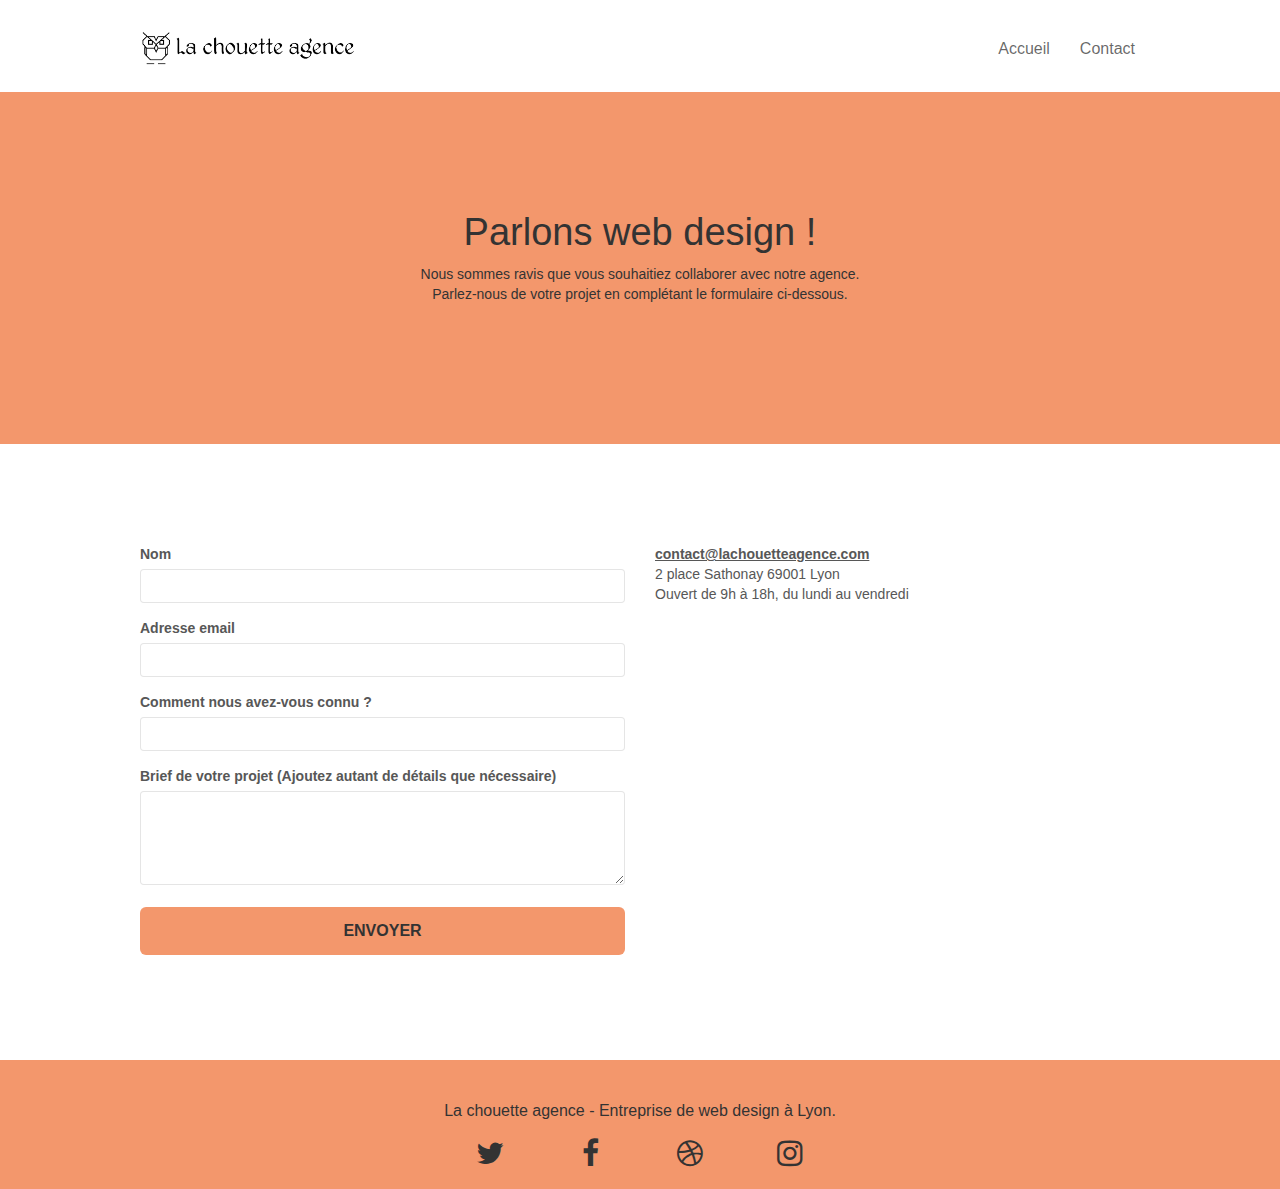
==== commit f38573db: "improve HTML semantics + add footer heading" ====
--- a/contact.html
+++ b/contact.html
@@ -22,6 +22,18 @@
     <script src="./js/formHandler.min.js" defer></script>
 
     <title>Contact | La chouette agence</title>
+
+    <!-- Global site tag (gtag.js) - Google Analytics -->
+    <script async src="https://www.googletagmanager.com/gtag/js?id=G-K6N7V28D3T"></script>
+    <script>
+      window.dataLayer = window.dataLayer || []
+      function gtag() {
+        dataLayer.push(arguments)
+      }
+      gtag('js', new Date())
+
+      gtag('config', 'G-K6N7V28D3T')
+    </script>
   </head>
   <body>
     <!-- principal conteneur -->
@@ -41,7 +53,7 @@
                 data-toggle="collapse"
                 data-target=".navbar-1"
               >
-                <span class="sr-only">Toggle navigation</span>
+                <span class="sr-only">Afficher / masquer le menu</span>
                 <span class="icon-bar"></span>
                 <span class="icon-bar"></span>
                 <span class="icon-bar"></span>
@@ -137,7 +149,7 @@
         <div class="container bloc-sm">
           <div class="row">
             <div class="col-sm-12">
-              <p class="text-center tc-dark">La chouette agence - Agence web basée à Lyon.</p>
+              <h2 class="text-center tc-dark">La chouette agence - Entreprise de web design à Lyon.</h2>
               <div class="row row-no-gutters social">
                 <div class="col-sm-3">
                   <div class="text-center">
--- a/style.min.css
+++ b/style.min.css
@@ -1 +1 @@
-body{margin:0;padding:0;background:#fff;color:#575757;overflow-x:hidden;-webkit-font-smoothing:antialiased;-moz-osx-font-smoothing:grayscale}h1,h2,h3,h4,h5,h6{font-weight:500}a,button{transition:all .3s ease-in-out}a{color:#575757}a:hover{color:#333;text-decoration:none;cursor:pointer}strong{font-weight:inherit}blockquote{border:none;padding:0}#page-loading-blocs-notifaction{position:fixed;top:0;bottom:0;width:100%;z-index:100000;background:#fff url(img/pageload-spinner.gif) no-repeat center center}.bloc{width:100%;clear:both;background:50% 50% no-repeat;padding:0 50px;-webkit-background-size:cover;-moz-background-size:cover;-o-background-size:cover;background-size:cover;position:relative}.bloc .container{padding-left:0;padding-right:0}.bloc-lg{padding:100px 50px}.bloc-md{padding:50px}.bloc-sm{padding:20px 50px}.bg-b-edge,.bg-bl-edge,.bg-br-edge,.bg-center,.bg-l-edge,.bg-r-edge,.bg-repeat,.bg-t-edge,.bg-tl-edge,.bg-tr-edge{-webkit-background-size:auto!important;-moz-background-size:auto!important;-o-background-size:auto!important;background-size:auto!important}.bg-repeat{background:repeat}.bg-t-edge{background:top no-repeat}.bg-overlay::before{content:'';position:absolute;inset:0;background-color:rgba(0,0,0,.4)}.b-parallax{background-attachment:fixed}.d-bloc button:hover{color:rgba(255,255,255,.9)}.d-bloc .icon-round,.d-bloc .icon-rounded,.d-bloc .icon-semi-rounded-a,.d-bloc .icon-semi-rounded-b,.d-bloc .icon-square{border-color:rgba(255,255,255,.9)}.d-bloc .divider-h span{border-color:rgba(255,255,255,.2)}.d-bloc .navbar-toggle .icon-bar{background:#fff}.d-bloc .btn-wire,.d-bloc .btn-wire:hover{color:#fff;border-color:#fff}.d-bloc .panel{color:rgba(0,0,0,.5)}.d-bloc .panel button:hover{color:rgba(0,0,0,.7)}.d-bloc .panel icon{border-color:rgba(0,0,0,.7)}.d-bloc .panel .divider-h span{border-color:rgba(0,0,0,.1)}.d-bloc .panel .a-btn{color:rgba(0,0,0,.6)}.d-bloc .panel .a-btn:hover{color:#000}.d-bloc .panel .btn-wire,.d-bloc .panel .btn-wire:hover{color:rgba(0,0,0,.7);border-color:rgba(0,0,0,.3)}.d-bloc .panel button:hover,.l-bloc button:hover{color:rgba(0,0,0,.7)}.l-bloc .icon-round,.l-bloc .icon-rounded,.l-bloc .icon-semi-rounded-a,.l-bloc .icon-semi-rounded-b,.l-bloc .icon-square{border-color:rgba(0,0,0,.7)}.d-bloc .panel .divider-h span,.l-bloc .divider-h span{border-color:rgba(0,0,0,.1)}.d-bloc .panel .a-btn,.l-bloc .a-btn,.l-bloc .navbar a,.l-bloc .navbar-brand,.l-bloc a .icon-lg,.l-bloc a .icon-md,.l-bloc a .icon-sm,.l-bloc a .icon-xl,.l-bloc h1 a,.l-bloc h2 a,.l-bloc h3 a,.l-bloc h4 a,.l-bloc h5 a,.l-bloc h6 a,.l-bloc p a{color:rgba(0,0,0,.6)}.d-bloc .panel .a-btn:hover,.l-bloc .a-btn:hover,.l-bloc .navbar a:hover,.l-bloc .navbar-brand:hover,.l-bloc a:hover .icon-lg,.l-bloc a:hover .icon-md,.l-bloc a:hover .icon-sm,.l-bloc a:hover .icon-xl,.l-bloc h1 a:hover,.l-bloc h2 a:hover,.l-bloc h3 a:hover,.l-bloc h4 a:hover,.l-bloc h5 a:hover,.l-bloc h6 a:hover,.l-bloc p a:hover{color:#000}.l-bloc .navbar-toggle .icon-bar{color:rgba(0,0,0,.6)}.d-bloc .panel .btn-wire,.d-bloc .panel .btn-wire:hover,.l-bloc .btn-wire,.l-bloc .btn-wire:hover{color:rgba(0,0,0,.7);border-color:rgba(0,0,0,.3)}.voffset{margin-top:30px}.voffset-lg{margin-top:80px}.row-no-gutters{margin-right:0;margin-left:0}.row.row-no-gutters>[class*=' col-'],.row.row-no-gutters>[class^=col-]{padding-right:0;padding-left:0}#bloc-1-hero h1{font-size:32px}.navbar{margin-bottom:0;z-index:1}.navbar-brand{height:auto;padding:3px 15px;font-size:25px;font-weight:400;font-weight:600;line-height:44px}.navbar-brand img{max-height:200px;margin:0 5px 0 0;display:inline}.navbar-brand img[src$=svg]{min-width:100px}.nav-center .navbar-brand img{margin:0}.navbar .nav{padding-top:2px;margin-right:-16px;float:right;z-index:1}.nav>li{float:left;margin-top:4px;font-size:16px}.navbar-nav .open .dropdown-menu>li>a{text-align:inherit}.nav>li a:focus,.nav>li a:hover{background:0 0}.navbar-toggle{margin:10px 10px 0 0;border:0}.navbar-toggle:hover{background:0 0!important}.navbar-toggle .icon-bar{background-color:rgba(0,0,0,.5);width:26px}.nav-invert .navbar .nav{float:left}.nav-invert .navbar-brand,.nav-invert .navbar-header{float:right;position:relative;z-index:2}@media (min-width:768px){.site-navigation{position:absolute;top:50%;right:20px;transform:translate(0,-50%);-webkit-transform:translateY(-50%)}.nav>li .dropdown-menu a,.nav>li .dropdown-menu a:hover{color:#484848}.nav-invert .site-navigation{left:0;right:0}.nav-center{text-align:center}.nav-center .navbar-header{width:100%}.nav-center .nav>li,.nav-center .navbar-brand,.nav-center .navbar-header{float:none;display:inline-block}.nav-center .site-navigation{position:relative;width:100%;right:0;margin-right:0;margin-top:20px}.nav-center.mini-nav .navbar-toggle{float:none;margin:10px auto 0}}.nav>li>.dropdown a{background:0 0!important;display:block;padding:14px 15px}nav .caret{margin:0 5px}.dropdown-menu .dropdown-menu{top:-8px;left:100%}.dropdown-menu .dropmenu-flow-right{top:100%;left:0;margin-left:-1px;border-top-left-radius:0;border-top-right-radius:0}.dropdown-menu .dropdown span{border:4px solid #000;border-top-color:transparent;border-right-color:transparent;border-bottom-color:transparent;margin:6px -5px 0 0!important;float:right}.mg-md{margin-top:10px;margin-bottom:20px}.mg-lg{margin-top:10px;margin-bottom:40px}.btn{margin:0 5px 5px 0}.btn.pull-right{margin:0 0 5px 5px}.btn-d,.btn-d:focus,.btn-d:hover{color:#fff;background:rgba(0,0,0,.6)}.btn-rd{border-radius:40px}.btn-clean{border:1px solid rgba(0,0,0,.08);border-bottom-color:rgba(0,0,0,.1);text-shadow:0 1px 0 rgba(0,0,1,.1);box-shadow:0 1px 3px rgba(0,0,1,.25),inset 0 1px 0 0 rgba(255,255,255,.15)}.icon-md{font-size:30px!important}.icon-lg{font-size:60px!important}.sm-shadow{text-shadow:0 1px 2px rgba(0,0,0,.3)}.panel-sq,.panel-sq .panel-footer,.panel-sq .panel-heading{border-radius:0}.panel-rd{border-radius:30px}.panel-rd .panel-heading{border-radius:29px 29px 0 0}.panel-rd .panel-footer{border-radius:0 0 29px 29px}.form-control{border-color:rgba(0,0,0,.1);box-shadow:none}.scrollToTop{width:40px;height:40px;position:fixed;bottom:20px;right:20px;opacity:0;z-index:500;transition:all .3s ease-in-out}.scrollToTop span{margin-top:6px}.showScrollTop{font-size:14px;opacity:1}a[data-lightbox]{position:relative;display:block;text-align:center}a[data-lightbox]:hover::before{content:'+';font-size:32px;width:50px;height:50px;margin-left:-25px;border-radius:50%;background:rgba(0,0,0,.6);color:#fff;z-index:1;position:absolute;top:50%;transform:translateY(-50%);-webkit-transform:translateY(-50%)}a[data-lightbox]:hover img{opacity:.6;-webkit-animation-fill-mode:none;animation-fill-mode:none}#lightbox-modal{display:flex;align-items:center}#lightbox-modal .modal-dialog{width:90%;max-width:900px;margin:0 auto 0}#lightbox-modal .modal-dialog img{max-height:90vh;margin:0 auto}.lightbox-caption{padding:20px;background:rgba(0,0,0,.5);position:absolute;left:15px;right:15px;bottom:5px}.close-lightbox{color:#fff;font-size:30px;position:absolute;top:20px;right:20px;z-index:20;background:rgba(0,0,0,.6);border:none;line-height:30px;padding:0 9px 5px;opacity:.9}.close-lightbox:hover,.next-lightbox:hover,.prev-lightbox:hover{opacity:1;color:#fff}.next-lightbox,.prev-lightbox{font-size:20px;color:#fff;background:rgba(0,0,0,.6);transition:all .2s ease-in-out;position:absolute;top:45%;z-index:1;opacity:.9}.next-lightbox{padding:6px 8px 1px 13px;right:25px}.prev-lightbox{padding:6px 13px 1px 10px;left:25px}.snapshot-lb .modal-body{padding-bottom:45px}.snapshot-lb .lightbox-caption{padding:0;background:0 0}.container{position:relative;max-width:1000px}.hero-bloc-text{font-size:38px}.hero-bloc-text-sub{font-size:36px}.statement-bloc-text{line-height:26px;font-style:italic;font-size:20px;text-align:center;font-weight:lighter;max-width:520px;margin:auto auto auto auto}.tight-width-whitespace{max-width:600px;margin-left:auto;margin-right:auto}.h1{font-size:20px}.cta-hero{margin-top:22px;text-transform:uppercase;padding:12px 28px 12px 28px;font-size:16px;font-weight:700}.social{max-width:400px;margin:auto auto auto auto}h2{font-size:22px;line-height:1.4em}h3{font-size:15px;text-transform:uppercase;font-weight:700;color:#333!important}.med-width-whitespace{max-width:800px;margin-left:auto;margin-right:auto;box-shadow:0 0 0 #000}h4{color:#333!important}.icons{margin-bottom:14px;margin-top:24px}.white{color:#fff!important}.portfolio-thumb{margin-bottom:24px}.portfolio-row{margin-bottom:44px;margin-top:50px}.avatar{box-shadow:0 4px 9px rgba(0,0,0,.3)}.bloc-padding{background-color:#d1be8a;padding:40px 40px 40px 40px}.bold-link{font-weight:600;text-decoration:underline!important}.bgc-white{background-color:#fff}.bgc-olive{background-color:#d1be8a}.bgc-dark-slate-blue{background-color:#364577}.bgc-atomic-tangerine{background-color:#f3976c}.tc-white{color:#fff}.tc-dark{color:#333}.btn-atomic-tangerine{background:#f3976c;color:#333}.btn-atomic-tangerine:hover{background:#f8a884}.ltc-dark{color:#333}.ltc-dark:hover{color:#111}.ltc-white{color:#fff!important}.ltc-white:hover{color:#ebebeb!important}.ltc-atomic-tangerine{color:#f3976c!important}.ltc-atomic-tangerine:hover{color:#c27956!important}.icon-dark-slate-blue{color:#364577!important;border-color:#364577!important}.bg-banniere{background-image:url(img/la-chouette-agence-banniere.webp)}.bg-presentation{background-image:url(img/image-de-presentation.webp)}@media (max-width:1024px){.bloc{padding-left:20px;padding-right:20px}.bloc-tile-2.full-width-bloc .container,.bloc-tile-3.full-width-bloc .container,.bloc-tile-4.full-width-bloc .container,.bloc.full-width-bloc{padding-left:0;padding-right:0}}@media (max-width:992px) and (min-width:768px){.navbar .nav{max-width:80%}.nav-center.navbar .nav{max-width:100%}}@media only screen and (min-width:768px) and (max-width:1024px) and (orientation:landscape){.b-parallax{background-attachment:scroll}}@media only screen and (min-width:1024px) and (max-width:1366px) and (-webkit-min-device-pixel-ratio:1.5){.b-parallax{background-attachment:scroll}}@media (max-width:991px){.container{width:100%}.b-parallax{background-attachment:scroll}#hero-bloc,.page-container{overflow-x:hidden;position:relative}.bloc-group,.bloc-group .bloc{display:block;width:100%}.bloc-fill-screen .fill-bloc-bottom-edge,.bloc-fill-screen .fill-bloc-top-edge{padding:0 20px}}@media (max-width:767px){.page-container{overflow-x:hidden;position:relative}#disqus_thread,h1,h2,h3,h4,h5,h6,p{padding-left:10px!important;padding-right:10px!important}.b-parallax{background-attachment:scroll}.navbar .nav{padding-top:0;border-top:1px solid rgba(0,0,0,.2);float:none!important}.navbar.row{margin-left:0;margin-right:0}.site-navigation{position:inherit;transform:none;-webkit-transform:none;-ms-transform:none}.nav>li{margin-top:0;border-bottom:1px solid rgba(0,0,0,.1);background:rgba(0,0,0,.05);text-align:left;padding-left:15px;width:100%}.nav>li:hover{background:rgba(0,0,0,.08)}.dropdown .dropdown a .caret{float:none;margin:5px 0 0 10px!important;border:4px solid #000;border-bottom-color:transparent;border-right-color:transparent;border-left-color:transparent}#hero-bloc .navbar .nav{background:rgba(0,0,0,.8)}#hero-bloc .navbar .nav a{color:rgba(255,255,255,.6)}.hero{padding:50px 0}.hero-nav{left:-1px;right:-1px}.navbar-collapse{padding:0;overflow-x:hidden;-webkit-box-shadow:none;box-shadow:none}.navbar-brand img{max-height:40px;width:auto}.nav-invert .navbar-header{float:none;width:100%}.nav-invert .navbar-toggle{float:left;margin-left:10px}.bloc{padding-left:0;padding-right:0}.bloc-lg,.bloc-xl,.bloc-xxl{padding:40px 0}.bloc-md,.bloc-sm{padding-left:0;padding-right:0}.bloc-fill-screen .fill-bloc-bottom-edge,.bloc-fill-screen .fill-bloc-top-edge,.bloc-tile-2 .container,.bloc-tile-3 .container,.bloc-tile-4 .container{padding-left:0;padding-right:0}.a-block{padding:0 10px}.btn-dwn{display:none}.voffset{margin-top:5px}.voffset-md{margin-top:20px}.voffset-lg{margin-top:30px}form{padding:5px}.close-lightbox{display:inline-block}.blocsapp-device-iphone5{background-size:216px 425px;padding-top:60px;width:216px;height:425px}.blocsapp-device-iphone5 img{width:180px;height:320px}}@media (max-width:400px){.bloc{padding-left:0;padding-right:0}}@media (max-width:767px){.bloc-mob-center-text{text-align:center}}+body{margin:0;padding:0;background:#fff;color:#575757;overflow-x:hidden;-webkit-font-smoothing:antialiased;-moz-osx-font-smoothing:grayscale}h1,h2,h3,h4,h5,h6{font-weight:500}footer h2{margin-bottom:16px;font-size:16px}a,button{transition:all .3s ease-in-out}a{color:#575757}a:hover{color:#333;text-decoration:none;cursor:pointer}strong{font-weight:inherit}blockquote{border:none;padding:0}#page-loading-blocs-notifaction{position:fixed;top:0;bottom:0;width:100%;z-index:100000;background:#fff url(img/pageload-spinner.gif) no-repeat center center}.bloc{width:100%;clear:both;background:50% 50% no-repeat;padding:0 50px;-webkit-background-size:cover;-moz-background-size:cover;-o-background-size:cover;background-size:cover;position:relative}.bloc .container{padding-left:0;padding-right:0}.bloc-lg{padding:100px 50px}.bloc-md{padding:50px}.bloc-sm{padding:20px 50px}.bg-b-edge,.bg-bl-edge,.bg-br-edge,.bg-center,.bg-l-edge,.bg-r-edge,.bg-repeat,.bg-t-edge,.bg-tl-edge,.bg-tr-edge{-webkit-background-size:auto!important;-moz-background-size:auto!important;-o-background-size:auto!important;background-size:auto!important}.bg-repeat{background:repeat}.bg-t-edge{background:top no-repeat}.bg-overlay::before{content:'';position:absolute;inset:0;background-color:rgba(0,0,0,.4)}.b-parallax{background-attachment:fixed}.d-bloc button:hover{color:rgba(255,255,255,.9)}.d-bloc .icon-round,.d-bloc .icon-rounded,.d-bloc .icon-semi-rounded-a,.d-bloc .icon-semi-rounded-b,.d-bloc .icon-square{border-color:rgba(255,255,255,.9)}.d-bloc .divider-h span{border-color:rgba(255,255,255,.2)}.d-bloc .navbar-toggle .icon-bar{background:#fff}.d-bloc .btn-wire,.d-bloc .btn-wire:hover{color:#fff;border-color:#fff}.d-bloc .panel{color:rgba(0,0,0,.5)}.d-bloc .panel button:hover{color:rgba(0,0,0,.7)}.d-bloc .panel icon{border-color:rgba(0,0,0,.7)}.d-bloc .panel .divider-h span{border-color:rgba(0,0,0,.1)}.d-bloc .panel .a-btn{color:rgba(0,0,0,.6)}.d-bloc .panel .a-btn:hover{color:#000}.d-bloc .panel .btn-wire,.d-bloc .panel .btn-wire:hover{color:rgba(0,0,0,.7);border-color:rgba(0,0,0,.3)}.d-bloc .panel button:hover,.l-bloc button:hover{color:rgba(0,0,0,.7)}.l-bloc .icon-round,.l-bloc .icon-rounded,.l-bloc .icon-semi-rounded-a,.l-bloc .icon-semi-rounded-b,.l-bloc .icon-square{border-color:rgba(0,0,0,.7)}.d-bloc .panel .divider-h span,.l-bloc .divider-h span{border-color:rgba(0,0,0,.1)}.d-bloc .panel .a-btn,.l-bloc .a-btn,.l-bloc .navbar a,.l-bloc .navbar-brand,.l-bloc a .icon-lg,.l-bloc a .icon-md,.l-bloc a .icon-sm,.l-bloc a .icon-xl,.l-bloc h1 a,.l-bloc h2 a,.l-bloc h3 a,.l-bloc h4 a,.l-bloc h5 a,.l-bloc h6 a,.l-bloc p a{color:rgba(0,0,0,.6)}.d-bloc .panel .a-btn:hover,.l-bloc .a-btn:hover,.l-bloc .navbar a:hover,.l-bloc .navbar-brand:hover,.l-bloc a:hover .icon-lg,.l-bloc a:hover .icon-md,.l-bloc a:hover .icon-sm,.l-bloc a:hover .icon-xl,.l-bloc h1 a:hover,.l-bloc h2 a:hover,.l-bloc h3 a:hover,.l-bloc h4 a:hover,.l-bloc h5 a:hover,.l-bloc h6 a:hover,.l-bloc p a:hover{color:#000}.l-bloc .navbar-toggle .icon-bar{color:rgba(0,0,0,.6)}.d-bloc .panel .btn-wire,.d-bloc .panel .btn-wire:hover,.l-bloc .btn-wire,.l-bloc .btn-wire:hover{color:rgba(0,0,0,.7);border-color:rgba(0,0,0,.3)}.voffset{margin-top:30px}.voffset-lg{margin-top:80px}.row-no-gutters{margin-right:0;margin-left:0}.row.row-no-gutters>[class*=' col-'],.row.row-no-gutters>[class^=col-]{padding-right:0;padding-left:0}#bloc-1-hero h1{font-size:32px}.navbar{margin-bottom:0;z-index:1}.navbar-brand{height:auto;padding:3px 15px;font-size:25px;font-weight:400;font-weight:600;line-height:44px}.navbar-brand img{max-height:200px;margin:0 5px 0 0;display:inline}.navbar-brand img[src$=svg]{min-width:100px}.nav-center .navbar-brand img{margin:0}.navbar .nav{padding-top:2px;margin-right:-16px;float:right;z-index:1}.nav>li{float:left;margin-top:4px;font-size:16px}.navbar-nav .open .dropdown-menu>li>a{text-align:inherit}.nav>li a:focus,.nav>li a:hover{background:0 0}.navbar-toggle{margin:10px 10px 0 0;border:0}.navbar-toggle:hover{background:0 0!important}.navbar-toggle .icon-bar{background-color:rgba(0,0,0,.5);width:26px}.nav-invert .navbar .nav{float:left}.nav-invert .navbar-brand,.nav-invert .navbar-header{float:right;position:relative;z-index:2}@media (min-width:768px){.site-navigation{position:absolute;top:50%;right:20px;transform:translate(0,-50%);-webkit-transform:translateY(-50%)}.nav>li .dropdown-menu a,.nav>li .dropdown-menu a:hover{color:#484848}.nav-invert .site-navigation{left:0;right:0}.nav-center{text-align:center}.nav-center .navbar-header{width:100%}.nav-center .nav>li,.nav-center .navbar-brand,.nav-center .navbar-header{float:none;display:inline-block}.nav-center .site-navigation{position:relative;width:100%;right:0;margin-right:0;margin-top:20px}.nav-center.mini-nav .navbar-toggle{float:none;margin:10px auto 0}}.nav>li>.dropdown a{background:0 0!important;display:block;padding:14px 15px}nav .caret{margin:0 5px}.dropdown-menu .dropdown-menu{top:-8px;left:100%}.dropdown-menu .dropmenu-flow-right{top:100%;left:0;margin-left:-1px;border-top-left-radius:0;border-top-right-radius:0}.dropdown-menu .dropdown span{border:4px solid #000;border-top-color:transparent;border-right-color:transparent;border-bottom-color:transparent;margin:6px -5px 0 0!important;float:right}.mg-md{margin-top:10px;margin-bottom:20px}.mg-lg{margin-top:10px;margin-bottom:40px}.btn{margin:0 5px 5px 0}.btn.pull-right{margin:0 0 5px 5px}.btn-d,.btn-d:focus,.btn-d:hover{color:#fff;background:rgba(0,0,0,.6)}.btn-rd{border-radius:40px}.btn-clean{border:1px solid rgba(0,0,0,.08);border-bottom-color:rgba(0,0,0,.1);text-shadow:0 1px 0 rgba(0,0,1,.1);box-shadow:0 1px 3px rgba(0,0,1,.25),inset 0 1px 0 0 rgba(255,255,255,.15)}.icon-md{font-size:30px!important}.icon-lg{font-size:60px!important}.sm-shadow{text-shadow:0 1px 2px rgba(0,0,0,.3)}.panel-sq,.panel-sq .panel-footer,.panel-sq .panel-heading{border-radius:0}.panel-rd{border-radius:30px}.panel-rd .panel-heading{border-radius:29px 29px 0 0}.panel-rd .panel-footer{border-radius:0 0 29px 29px}.form-control{border-color:rgba(0,0,0,.1);box-shadow:none}.scrollToTop{width:40px;height:40px;position:fixed;bottom:20px;right:20px;opacity:0;z-index:500;transition:all .3s ease-in-out}.scrollToTop span{margin-top:6px}.showScrollTop{font-size:14px;opacity:1}a[data-lightbox]{position:relative;display:block;text-align:center}a[data-lightbox]:hover::before{content:'+';font-size:32px;width:50px;height:50px;margin-left:-25px;border-radius:50%;background:rgba(0,0,0,.6);color:#fff;z-index:1;position:absolute;top:50%;transform:translateY(-50%);-webkit-transform:translateY(-50%)}a[data-lightbox]:hover img{opacity:.6;-webkit-animation-fill-mode:none;animation-fill-mode:none}#lightbox-modal{display:flex;align-items:center}#lightbox-modal .modal-dialog{width:90%;max-width:900px;margin:0 auto 0}#lightbox-modal .modal-dialog img{max-height:90vh;margin:0 auto}.lightbox-caption{padding:20px;background:rgba(0,0,0,.5);position:absolute;left:15px;right:15px;bottom:5px}.close-lightbox{color:#fff;font-size:30px;position:absolute;top:20px;right:20px;z-index:20;background:rgba(0,0,0,.6);border:none;line-height:30px;padding:0 9px 5px;opacity:.9}.close-lightbox:hover,.next-lightbox:hover,.prev-lightbox:hover{opacity:1;color:#fff}.next-lightbox,.prev-lightbox{font-size:20px;color:#fff;background:rgba(0,0,0,.6);transition:all .2s ease-in-out;position:absolute;top:45%;z-index:1;opacity:.9}.next-lightbox{padding:6px 8px 1px 13px;right:25px}.prev-lightbox{padding:6px 13px 1px 10px;left:25px}.snapshot-lb .modal-body{padding-bottom:45px}.snapshot-lb .lightbox-caption{padding:0;background:0 0}.container{position:relative;max-width:1000px}.hero-bloc-text{font-size:38px}.hero-bloc-text-sub{font-size:36px}.statement-bloc-text{line-height:26px;font-style:italic;font-size:20px;text-align:center;font-weight:lighter;max-width:520px;margin:auto auto auto auto}.tight-width-whitespace{max-width:600px;margin-left:auto;margin-right:auto}.h1{font-size:20px}.cta-hero{margin-top:22px;text-transform:uppercase;padding:12px 28px 12px 28px;font-size:16px;font-weight:700}.social{max-width:400px;margin:auto auto auto auto}h2{font-size:22px;line-height:1.4em}h3{font-size:15px;text-transform:uppercase;font-weight:700;color:#333!important}.med-width-whitespace{max-width:800px;margin-left:auto;margin-right:auto;box-shadow:0 0 0 #000}h4{color:#333!important}.icons{margin-bottom:14px;margin-top:24px}.white{color:#fff!important}.portfolio-thumb{margin-bottom:24px}.portfolio-row{margin-bottom:44px;margin-top:50px}.avatar{box-shadow:0 4px 9px rgba(0,0,0,.3)}.bloc-padding{padding:40px 40px 40px 40px}.bold-link{font-weight:600;text-decoration:underline!important}.bgc-white{background-color:#fff}.bgc-olive{background-color:#e9e1c9}.bgc-dark-slate-blue{background-color:#364577}.bgc-atomic-tangerine{background-color:#f3976c}.tc-white{color:#fff}.tc-dark{color:#333}.btn-atomic-tangerine{background:#f3976c;color:#333}.btn-atomic-tangerine:hover{background:#f8a884}.ltc-dark{color:#333}.ltc-dark:hover{color:#111}.ltc-white{color:#fff!important}.ltc-white:hover{color:#ebebeb!important}.ltc-atomic-tangerine{color:#f3976c!important}.ltc-atomic-tangerine:hover{color:#c27956!important}.icon-dark-slate-blue{color:#364577!important;border-color:#364577!important}.bg-banniere{background-image:url(img/la-chouette-agence-banniere.webp)}.bg-presentation{background-image:url(img/image-de-presentation.webp)}@media (max-width:1024px){.bloc{padding-left:20px;padding-right:20px}.bloc-tile-2.full-width-bloc .container,.bloc-tile-3.full-width-bloc .container,.bloc-tile-4.full-width-bloc .container,.bloc.full-width-bloc{padding-left:0;padding-right:0}}@media (max-width:992px) and (min-width:768px){.navbar .nav{max-width:80%}.nav-center.navbar .nav{max-width:100%}}@media only screen and (min-width:768px) and (max-width:1024px) and (orientation:landscape){.b-parallax{background-attachment:scroll}}@media only screen and (min-width:1024px) and (max-width:1366px) and (-webkit-min-device-pixel-ratio:1.5){.b-parallax{background-attachment:scroll}}@media (max-width:991px){.container{width:100%}.b-parallax{background-attachment:scroll}#hero-bloc,.page-container{overflow-x:hidden;position:relative}.bloc-group,.bloc-group .bloc{display:block;width:100%}.bloc-fill-screen .fill-bloc-bottom-edge,.bloc-fill-screen .fill-bloc-top-edge{padding:0 20px}}@media (max-width:767px){.page-container{overflow-x:hidden;position:relative}#disqus_thread,h1,h2,h3,h4,h5,h6,p{padding-left:10px!important;padding-right:10px!important}.b-parallax{background-attachment:scroll}.navbar .nav{padding-top:0;border-top:1px solid rgba(0,0,0,.2);float:none!important}.navbar.row{margin-left:0;margin-right:0}.site-navigation{position:inherit;transform:none;-webkit-transform:none;-ms-transform:none}.nav>li{margin-top:0;border-bottom:1px solid rgba(0,0,0,.1);background:rgba(0,0,0,.05);text-align:left;padding-left:15px;width:100%}.nav>li:hover{background:rgba(0,0,0,.08)}.dropdown .dropdown a .caret{float:none;margin:5px 0 0 10px!important;border:4px solid #000;border-bottom-color:transparent;border-right-color:transparent;border-left-color:transparent}#hero-bloc .navbar .nav{background:rgba(0,0,0,.8)}#hero-bloc .navbar .nav a{color:rgba(255,255,255,.6)}.hero{padding:50px 0}.hero-nav{left:-1px;right:-1px}.navbar-collapse{padding:0;overflow-x:hidden;-webkit-box-shadow:none;box-shadow:none}.navbar-brand img{max-height:40px;width:auto}.nav-invert .navbar-header{float:none;width:100%}.nav-invert .navbar-toggle{float:left;margin-left:10px}.bloc{padding-left:0;padding-right:0}.bloc-lg,.bloc-xl,.bloc-xxl{padding:40px 0}.bloc-md,.bloc-sm{padding-left:0;padding-right:0}.bloc-fill-screen .fill-bloc-bottom-edge,.bloc-fill-screen .fill-bloc-top-edge,.bloc-tile-2 .container,.bloc-tile-3 .container,.bloc-tile-4 .container{padding-left:0;padding-right:0}.a-block{padding:0 10px}.btn-dwn{display:none}.voffset{margin-top:5px}.voffset-md{margin-top:20px}.voffset-lg{margin-top:30px}form{padding:5px}.close-lightbox{display:inline-block}.blocsapp-device-iphone5{background-size:216px 425px;padding-top:60px;width:216px;height:425px}.blocsapp-device-iphone5 img{width:180px;height:320px}}@media (max-width:400px){.bloc{padding-left:0;padding-right:0}}@media (max-width:767px){.bloc-mob-center-text{text-align:center}}